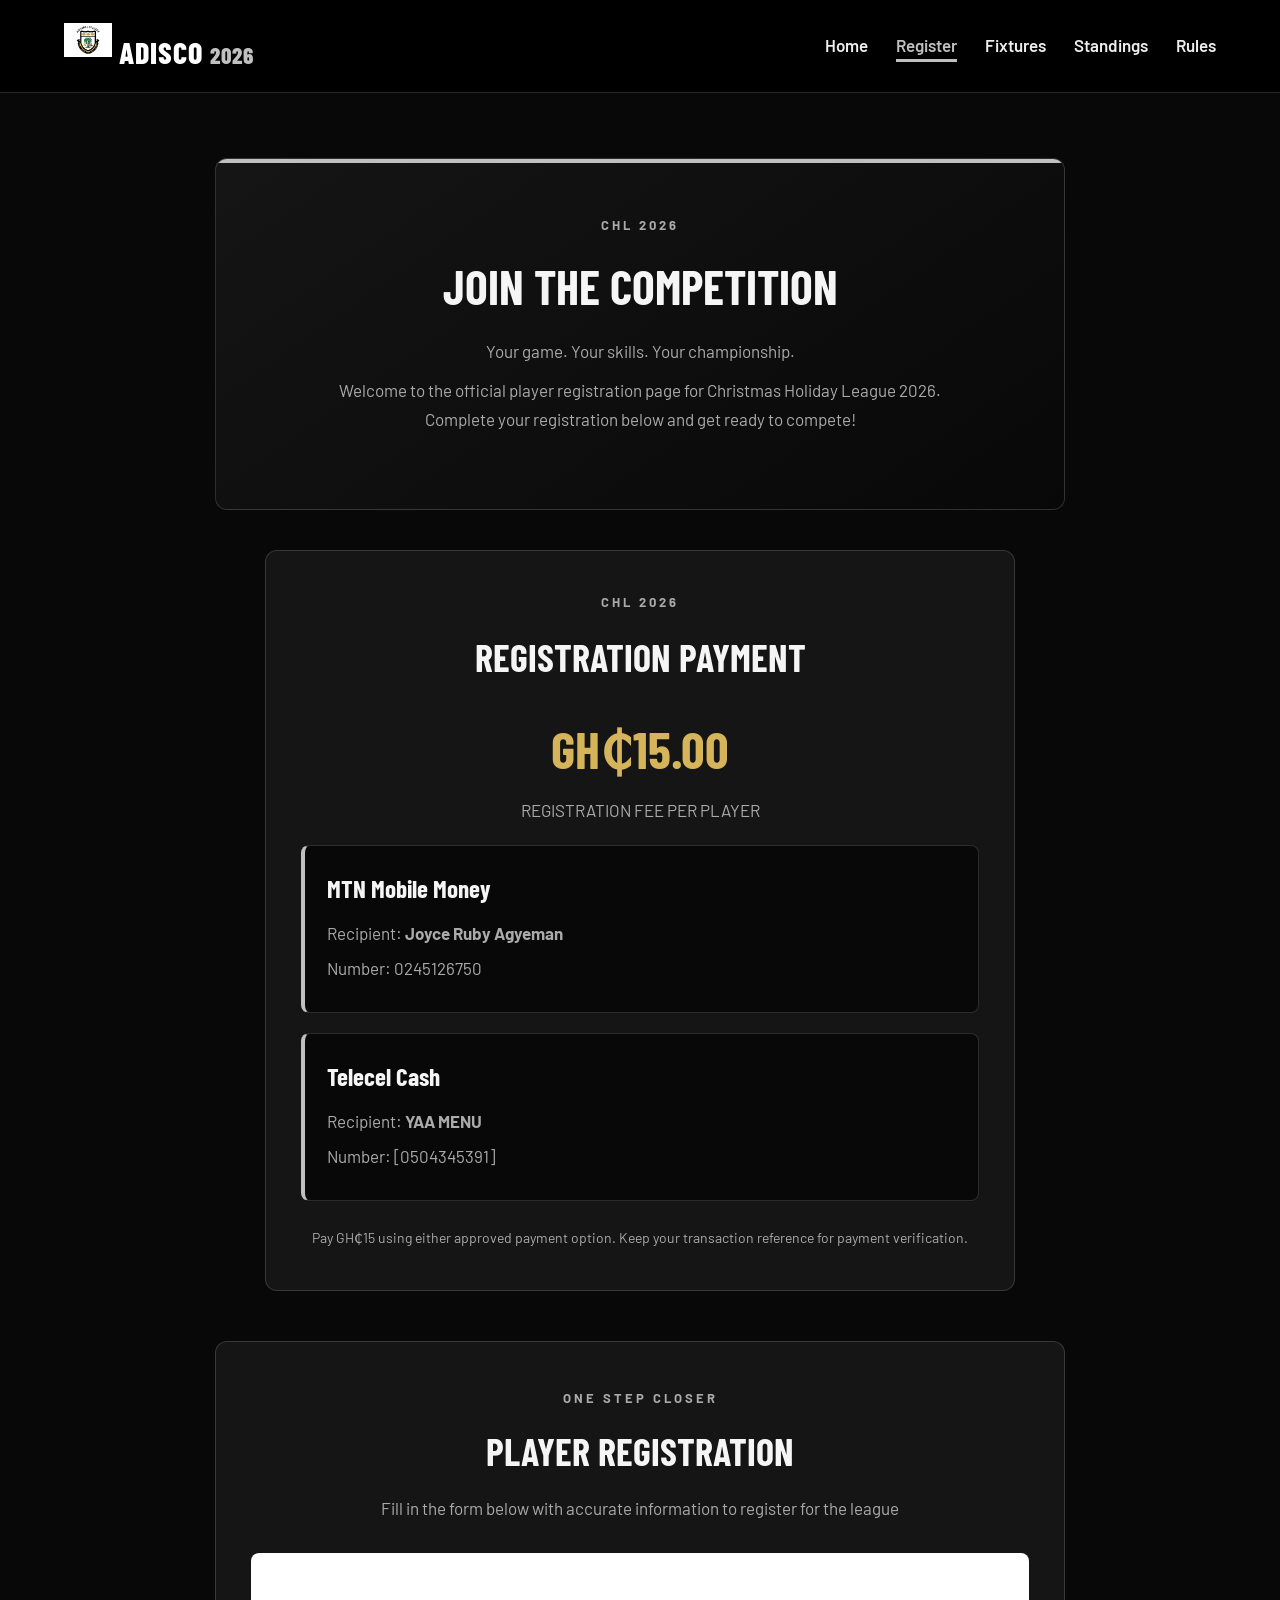
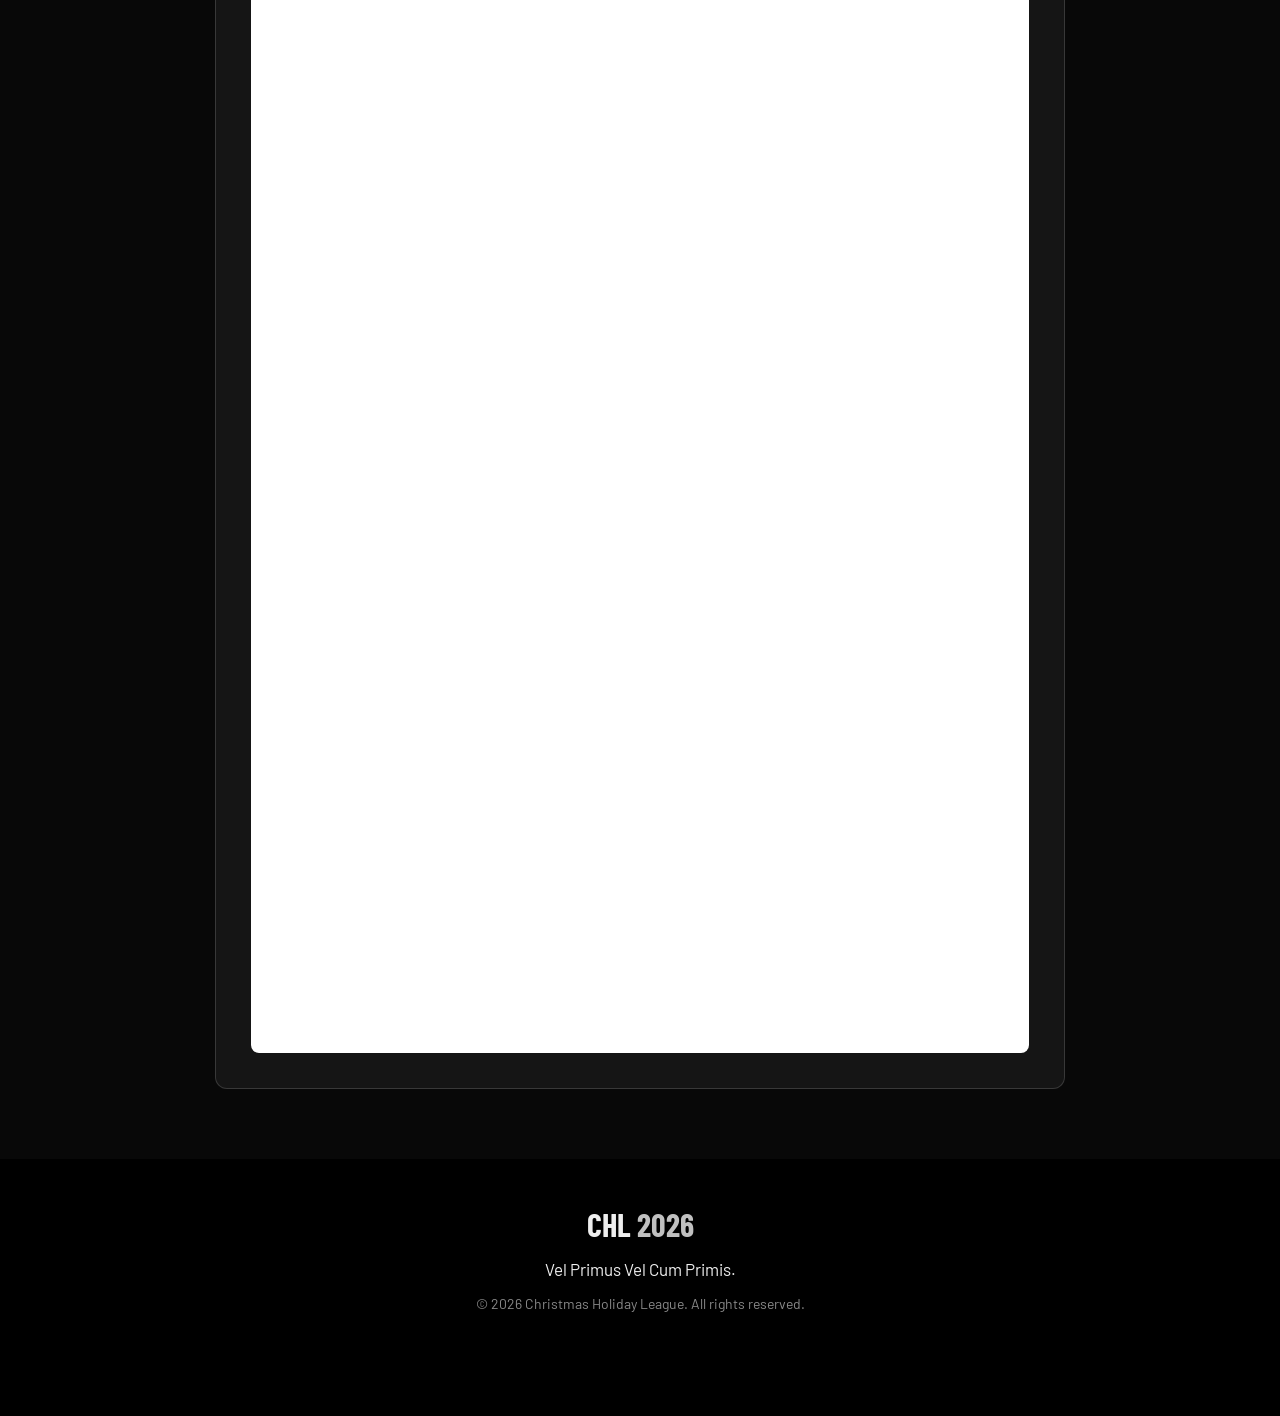
==== register.html @ bddf6267 "Add files via upload" ====
<!DOCTYPE html>
<html lang="en">

<head>
    <meta charset="UTF-8">
    <meta name="viewport" content="width=device-width, initial-scale=1.0">

    <title>Register | CHL 2026</title>

    <link rel="stylesheet" href="Untitled-1.css">

    <link rel="preconnect" href="https://fonts.googleapis.com">
    <link rel="preconnect" href="https://fonts.gstatic.com" crossorigin>

    <link href="https://fonts.googleapis.com/css2?family=Barlow:wght@400;500;600;700&family=Barlow+Condensed:wght@500;600;700;800&display=swap" rel="stylesheet">

</head>

<body>

    <!-- HEADER -->
    <header class="header">

        <a href="index(1).html" class="logo" style="text-decoration: none;">

            <img src="images.jpg"
                 alt="Adisadel College crest"
                 style="width: 48px; height: 48px; object-fit: contain;">

            <span style="color: white; font-size: 30px;">
                ADISCO
                <span style="color: silver; font-size: 23px;">
                    2026
                </span>
            </span>

        </a>

        <nav>
            <ul>
                <li><a href="index(1).html">Home</a></li>
                <li><a href="register.html" class="active">Register</a></li>
                <li><a href="fixtures.html">Fixtures</a></li>
                <li><a href="standings.html">Standings</a></li>
                <li><a href="rules.html">Rules</a></li>
            </ul>
        </nav>

    </header>


    <!-- REGISTRATION INTRODUCTION -->
    <main>

        <section class="registration">

            <div class="registration-heading">

                <p class="welcome">CHL 2026</p>

                <h1>Join The Competition</h1>

                <p>
                    Your game. Your skills. Your championship.
                </p>

                <p>
                    Welcome to the official player registration
                    page for Christmas Holiday League 2026.
                    Complete your registration below and get
                    ready to compete!
                </p>

            </div>

        </section>


        <!-- PAYMENT SECTION -->
        <section class="payment-section">

            <p class="welcome">CHL 2026</p>

            <h2>Registration Payment</h2>

            <h1>GH₵15.00</h1>

            <p>REGISTRATION FEE PER PLAYER</p>


            <!-- MTN PAYMENT -->
            <div class="payment-method">

                <h3>MTN Mobile Money</h3>

                <p>
                    Recipient:
                    <b>Joyce Ruby Agyeman</b>
                </p>

                <p>
                    Number:
                    0245126750
                </p>

            </div>


            <!-- TELECEL PAYMENT -->
            <div class="payment-method">

                <h3>Telecel Cash</h3>

                <p>
                    Recipient:
                    <b>YAA MENU</b>
                </p>

                <p>
                    Number:
                    [0504345391]
                </p>

            </div>


            <p class="payment-note">

                Pay GH₵15 using either approved payment
                option. Keep your transaction reference
                for payment verification.

            </p>

        </section>


        <!-- GOOGLE FORM SECTION -->
        <section class="google-form-section">

            <div class="registration-heading">

                <p class="welcome">ONE STEP CLOSER</p>

                <h2>Player Registration</h2>

                <p>
                    Fill in the form below with accurate
                    information to register for the league
                </p>

            </div>


            <iframe
                src="https://forms.gle/nnP8Ts6rRZs7yhZ86"
                width="100%"
                height="1100"
                frameborder="0"
                marginheight="0"
                marginwidth="0">

                Loading registration form...

            </iframe>

        </section>

    </main>


    <!-- FOOTER -->
    <footer class="footer">

        <h2>CHL <span>2026</span></h2>

        <p>Vel Primus Vel Cum Primis.</p>

        <p class="copyright">
            © 2026 Christmas Holiday League.
            All rights reserved.
        </p>

    </footer>

</body>

</html>
---- Untitled-1.css ----
/* ---------- VARIABLES ---------- */
:root {
    --black: #080808;
    --ink: #000000;
    --panel: #151515;
    --white: #f5f5f5;
    --silver: #c0c0c0;
    --gold: #d6b45a;
    --text: #eeeeee;
    --muted: #aaaaaa;
    --line: rgba(255, 255, 255, 0.15);

    --display: "Barlow Condensed", "Arial Narrow", sans-serif;
    --body: "Barlow", Arial, sans-serif;
}

/* ---------- GLOBAL RESET ---------- */
* {
    margin: 0;
    padding: 0;
    box-sizing: border-box;
}

body {
    background: var(--black);
    color: var(--text);
    font-family: var(--body);
    font-size: 17px;
    line-height: 1.6;
}

a:focus-visible,
button:focus-visible {
    outline: 3px solid var(--silver);
    outline-offset: 3px;
}

/* ---------- SNOW ---------- */
#snow {
    position: fixed;
    inset: 0;
    width: 100%;
    height: 100%;
    z-index: 5;
    pointer-events: none;
}

/* ---------- HEADER ---------- */
.header {
    position: sticky;
    top: 0;
    z-index: 10;
    display: flex;
    justify-content: space-between;
    align-items: center;
    padding: 16px 5%;
    background: var(--ink);
    border-bottom: 1px solid var(--line);
}

.logo {
    font-family: var(--display);
    font-weight: 800;
    font-size: 30px;
    letter-spacing: 1px;
}

.logo span,
.footer span {
    color: var(--silver);
}

nav ul {
    display: flex;
    list-style: none;
    gap: 28px;
}

nav a {
    color: var(--text);
    text-decoration: none;
    font-weight: 600;
    padding-bottom: 4px;
    border-bottom: 3px solid transparent;
    transition: color 0.2s, border-color 0.2s;
}

nav a:hover,
nav a.active {
    color: var(--silver);
    border-bottom-color: var(--silver);
}

/* ---------- HERO ---------- */
.hero {
    position: relative;
    overflow: hidden;
    display: grid;
    grid-template-columns: 1.2fr 1fr;
    gap: 50px;
    align-items: center;
    padding: 90px 7%;
    background: linear-gradient(110deg, #050505, #202020);
}

/* Zebra-inspired decorative stripes */
.hero::before {
    content: "";
    position: absolute;
    top: -40px;
    right: -60px;
    width: 48%;
    height: 130%;
    opacity: 0.55;
    transform: skewX(-12deg);
    background: repeating-linear-gradient(
        135deg,
        transparent 0px,
        transparent 25px,
        rgba(255, 255, 255, 0.09) 25px,
        rgba(255, 255, 255, 0.09) 38px,
        transparent 38px,
        transparent 65px
    );
}

.hero::after {
    content: "";
    position: absolute;
    right: 43%;
    top: 12%;
    bottom: 12%;
    width: 1px;
    background: rgba(255, 255, 255, 0.12);
}

.hero > * {
    position: relative;
    z-index: 1;
}

.welcome {
    color: var(--silver);
    font-weight: 600;
    margin-bottom: 14px;
}

.hero h1 {
    font-family: var(--display);
    font-weight: 800;
    font-size: clamp(52px, 8vw, 104px);
    line-height: 0.95;
    text-transform: uppercase;
    margin-bottom: 20px;
}

.motto {
    font-family: var(--display);
    font-weight: 600;
    font-size: 24px;
    font-style: italic;
    color: var(--gold);
    margin-bottom: 18px;
}

.description {
    max-width: 52ch;
    color: var(--muted);
    margin-bottom: 30px;
}

.register-btn {
    display: inline-block;
    background: var(--white);
    color: var(--ink);
    font-weight: 700;
    padding: 15px 32px;
    border-radius: 6px;
    text-decoration: none;
    transition: background 0.2s, transform 0.2s;
}

.register-btn:hover {
    background: var(--silver);
    transform: translateY(-3px);
}

/* ---------- HERO RIGHT SIDE ---------- */
.hero-side {
    display: flex;
    flex-direction: column;
    align-items: center;
    gap: 28px;
}

.hero-logo {
    width: 100%;
    max-width: 280px;
    height: auto;
    filter: drop-shadow(0 0 25px rgba(255, 255, 255, 0.18));
}

.scoreboard {
    width: 100%;
    max-width: 440px;
    background: var(--ink);
    border: 1px solid var(--line);
    border-top: 5px solid var(--silver);
    border-radius: 8px;
    padding: 16px 20px 20px;
    text-align: center;
}

.sb-title {
    font-weight: 600;
    color: var(--silver);
    margin-bottom: 10px;
}

.sb-clock {
    display: grid;
    grid-template-columns: repeat(4, 1fr);
    gap: 10px;
}

.sb-clock div {
    background: #202020;
    border-radius: 6px;
    padding: 10px 4px 8px;
}

.sb-clock b {
    display: block;
    font-family: var(--display);
    font-weight: 800;
    font-size: 54px;
    line-height: 1;
    font-variant-numeric: tabular-nums;
}

.sb-clock span {
    font-size: 13px;
    color: var(--muted);
}

/* Countdown completion */
.scoreboard.live .sb-clock {
    display: none;
}

.sb-live {
    font-family: var(--display);
    font-weight: 800;
    font-size: 44px;
    color: var(--white);
}

/* ---------- HIGHLIGHT STRIP ---------- */
.strip {
    display: grid;
    grid-template-columns: repeat(3, 1fr);
    background: var(--ink);
    border-bottom: 1px solid var(--line);
}

.strip > div {
    padding: 30px 7%;
    border-left: 1px solid var(--line);
}

.strip > div:first-child {
    border-left: none;
}

.strip h3 {
    font-family: var(--display);
    font-size: 24px;
    color: var(--silver);
}

.strip p {
    color: var(--muted);
    font-size: 16px;
}

/* ---------- OVERVIEW ---------- */
.overview {
    display: grid;
    grid-template-columns: 1fr 1fr;
    gap: 60px;
    align-items: start;
    padding: 70px 7%;
    background: var(--panel);
}

.overview h2 {
    font-family: var(--display);
    font-size: 40px;
    color: var(--white);
    margin-bottom: 14px;
}

.overview p {
    max-width: 55ch;
}

.match-sheet {
    border-top: 1px solid var(--line);
}

.match-sheet div {
    display: flex;
    justify-content: space-between;
    gap: 20px;
    padding: 16px 0;
    border-bottom: 1px solid var(--line);
}

.match-sheet dt {
    color: var(--muted);
}

.match-sheet dd {
    font-weight: 600;
    text-align: right;
}

/* ---------- MUSIC BUTTON ---------- */
.music-btn {
    position: fixed;
    left: 20px;
    bottom: 20px;
    z-index: 20;
    background: var(--ink);
    color: var(--white);
    border: 1px solid var(--silver);
    border-radius: 30px;
    padding: 11px 20px;
    font: 600 15px var(--body);
    cursor: pointer;
    transition: background 0.2s;
}

.music-btn:hover {
    background: #292929;
}

/* ---------- FOOTER ---------- */
.footer {
    background: var(--ink);
    text-align: center;
    padding: 40px 15px 90px;
}

.footer h2 {
    font-family: var(--display);
    font-size: 32px;
    margin-bottom: 6px;
}

.footer p {
    margin-bottom: 10px;
}

.copyright {
    color: #888888;
    font-size: 14px;
}

/* ---------- MOBILE ---------- */
@media (max-width: 800px) {
    .header {
        flex-direction: column;
        gap: 12px;
        position: static;
    }

    nav ul {
        flex-wrap: wrap;
        justify-content: center;
        gap: 18px;
    }

    .hero {
        grid-template-columns: 1fr;
        padding: 60px 6%;
        gap: 40px;
    }

    .hero::after {
        display: none;
    }

    .hero::before {
        width: 100%;
        opacity: 0.3;
    }

    .strip {
        grid-template-columns: 1fr;
    }

    .strip > div {
        border-left: none;
        border-top: 1px solid var(--line);
        padding: 22px 6%;
    }

    .strip > div:first-child {
        border-top: none;
    }

    .overview {
        grid-template-columns: 1fr;
        gap: 30px;
        padding: 50px 6%;
    }

    .sb-clock b {
        font-size: 42px;
    }
}

/* =================================
   CHL 2026 REGISTRATION PAGE
================================= */

/* REGISTRATION INTRODUCTION */

.registration {
    max-width: 850px;
    margin: 65px auto 35px;
    padding: 45px 35px;
    background: linear-gradient(145deg, #151515, #080808);
    border: 1px solid var(--line);
    border-radius: 12px;
    text-align: center;
    position: relative;
    overflow: hidden;
}

.registration::before {
    content: "";
    position: absolute;
    top: 0;
    left: 0;
    width: 100%;
    height: 4px;
    background: var(--silver);
}

.registration-heading {
    text-align: center;
    margin-bottom: 30px;
}

.registration-heading h1 {
    font-family: var(--display);
    font-size: 48px;
    color: var(--white);
    margin: 12px 0;
    text-transform: uppercase;
}

.registration-heading h2 {
    font-family: var(--display);
    font-size: 38px;
    color: var(--white);
    margin: 12px 0;
    text-transform: uppercase;
}

.registration-heading p {
    color: var(--muted);
    line-height: 1.7;
    max-width: 650px;
    margin: 10px auto;
}

.welcome {
    color: var(--gold);
    font-weight: 700;
    letter-spacing: 3px;
    font-size: 13px;
    text-transform: uppercase;
}


/* PAYMENT SECTION */

.payment-section {
    max-width: 750px;
    margin: 40px auto;
    padding: 40px 35px;
    background: var(--panel);
    border: 1px solid var(--line);
    border-radius: 12px;
    text-align: center;
}

.payment-section h2 {
    font-family: var(--display);
    font-size: 38px;
    color: var(--white);
    margin: 12px 0;
    text-transform: uppercase;
}

.payment-section h1 {
    font-family: var(--display);
    font-size: 52px;
    color: var(--gold);
    margin: 20px 0 5px;
}

.payment-section > p {
    color: var(--muted);
    line-height: 1.7;
}

.payment-method {
    text-align: left;
    padding: 22px;
    margin-top: 20px;
    background: var(--black);
    border: 1px solid var(--line);
    border-left: 4px solid var(--silver);
    border-radius: 8px;
    transition: border-color 0.3s ease;
}

.payment-method:hover {
    border-left-color: var(--gold);
}

.payment-method h3 {
    font-family: var(--display);
    font-size: 25px;
    color: var(--white);
    margin-bottom: 12px;
}

.payment-method p {
    color: var(--muted);
    margin: 8px 0;
    line-height: 1.6;
}

.payment-note {
    margin-top: 25px;
    font-size: 14px;
}


/* GOOGLE FORM SECTION */

.google-form-section {
    max-width: 850px;
    margin: 50px auto 70px;
    padding: 35px;
    background: var(--panel);
    border: 1px solid var(--line);
    border-radius: 12px;
}

.google-form-section iframe {
    display: block;
    width: 100%;
    min-height: 1100px;
    border: none;
    border-radius: 8px;
    background: white;
    margin-top: 25px;
}


/* MOBILE RESPONSIVENESS */

@media (max-width: 800px) {

    .registration {
        margin: 40px 18px 30px;
        padding: 35px 20px;
    }

    .registration-heading h1 {
        font-size: 38px;
    }

    .registration-heading h2 {
        font-size: 32px;
    }

    .payment-section {
        margin: 30px 18px;
        padding: 30px 20px;
    }

    .payment-section h1 {
        font-size: 44px;
    }

    .google-form-section {
        margin: 35px 18px;
        padding: 25px 15px;
    }

    .google-form-section iframe {
        min-height: 1200px;
    }
}

@media (max-width: 480px) {

    .registration-heading h1 {
        font-size: 32px;
    }

    .payment-section h2 {
        font-size: 32px;
    }

    .payment-method {
        padding: 17px;
    }

}
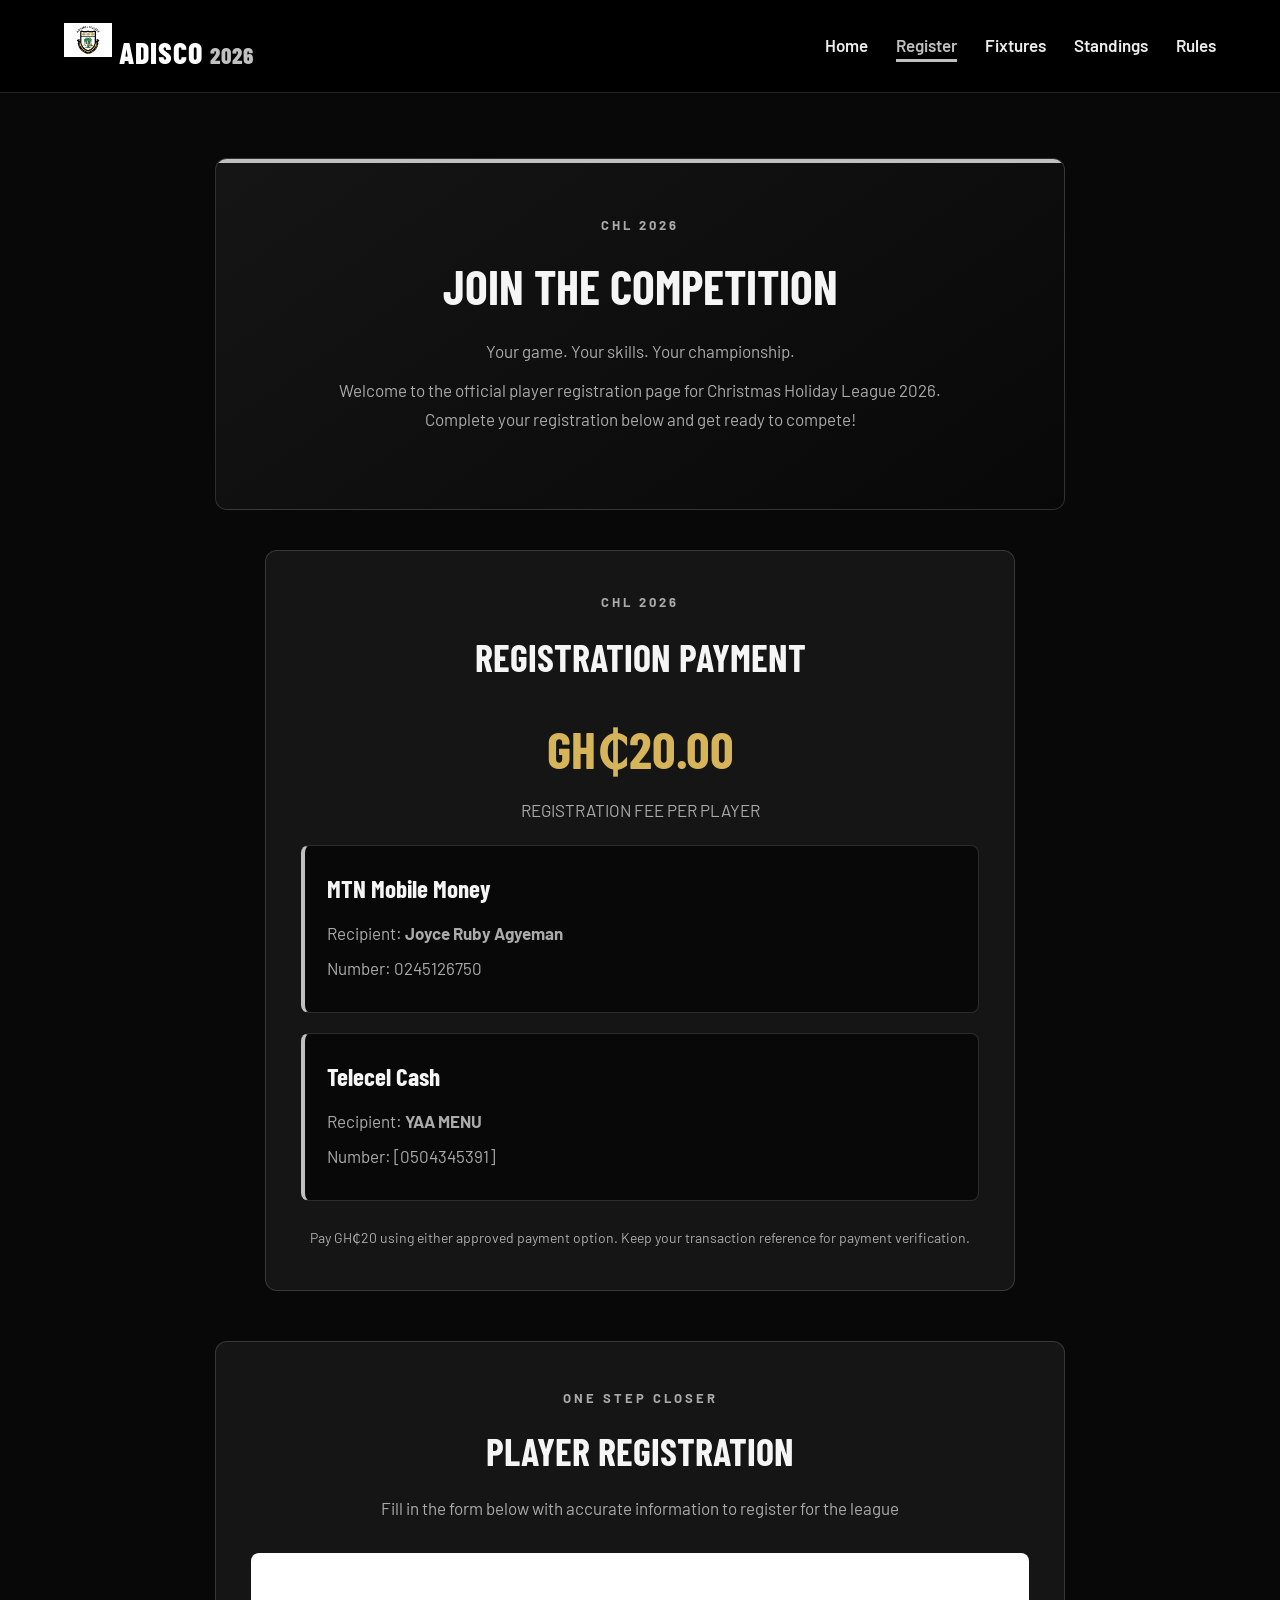
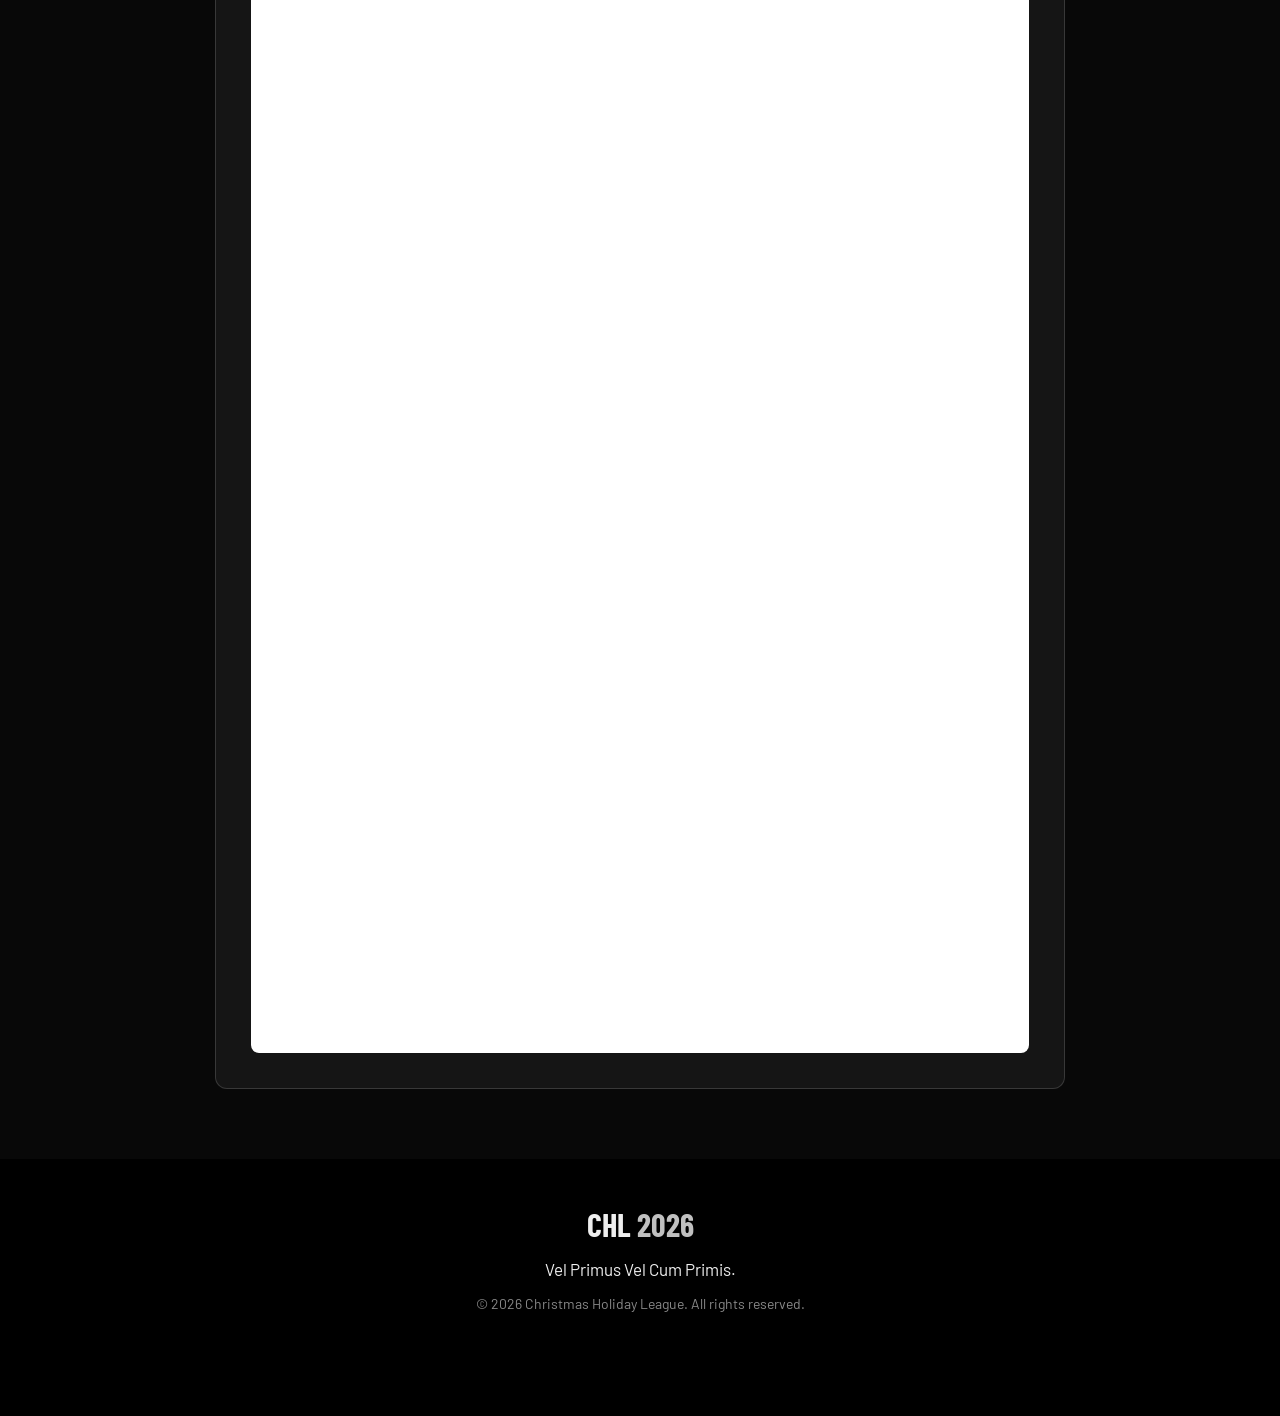
==== commit c71abd9b: "Add files via upload" ====
--- a/register.html
+++ b/register.html
@@ -84,7 +84,7 @@
 
             <h2>Registration Payment</h2>
 
-            <h1>GH₵15.00</h1>
+            <h1>GH₵20.00</h1>
 
             <p>REGISTRATION FEE PER PLAYER</p>
 
@@ -127,7 +127,7 @@
 
             <p class="payment-note">
 
-                Pay GH₵15 using either approved payment
+                Pay GH₵20 using either approved payment
                 option. Keep your transaction reference
                 for payment verification.
 
